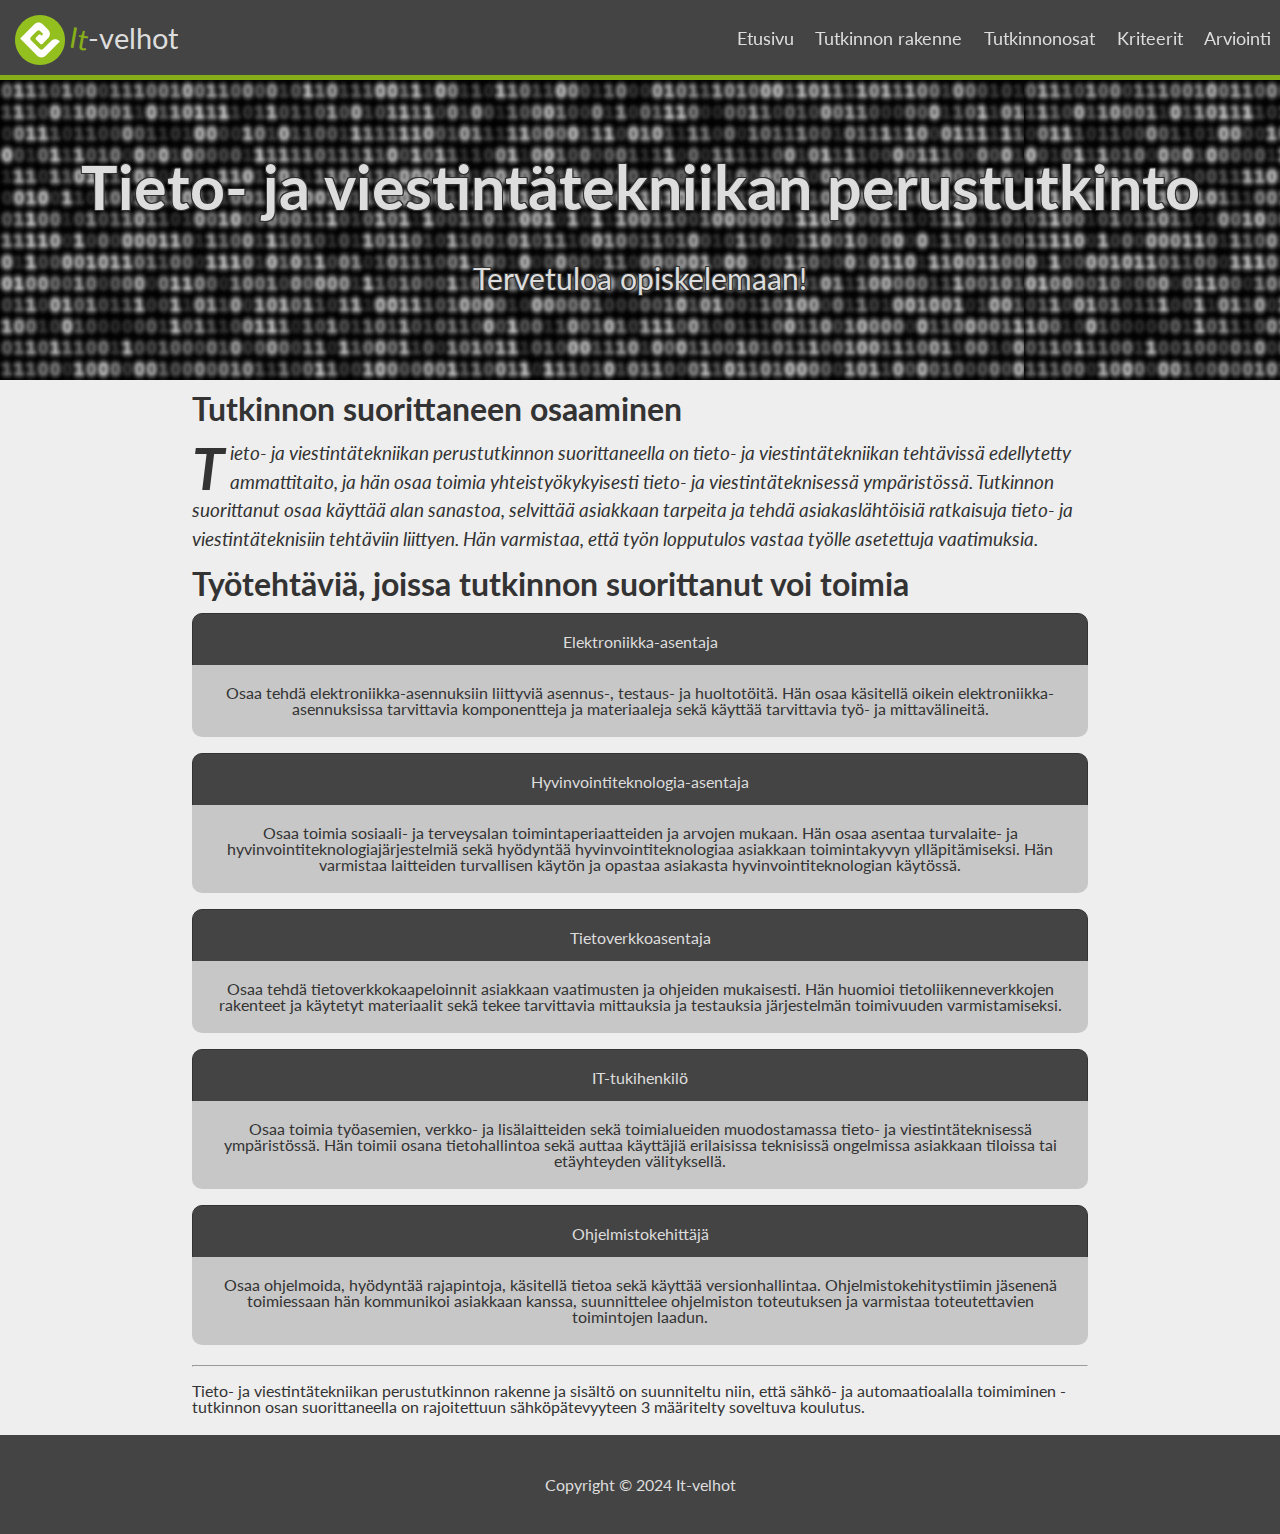
==== index.html @ 7e1d1f4e "restructuring for gh pages" ====
<!DOCTYPE html>
<html lang="fi">
<head>
    <meta charset="UTF-8">
    <meta name="viewport" content="width=device-width, initial-scale=1.0">
    <title>Etusivu</title>
    <link rel="stylesheet" href="./css/style.css">
</head>
<body>
  <header>
    <div class="logo">
      <img src="./img/esedu.svg" alt="Logo">
      <span class="v-center"><span class="highlight">It</span>-velhot</span>
    </div>
    <nav class="v-center h-right">
      <a href="index.html">Etusivu</a>
      <a href="tutkinnon-muodostuminen.html">Tutkinnon rakenne</a>
      <a href="tutkinnonosat.html">Tutkinnonosat</a>
      <a href="kriteerit.html">Kriteerit</a>
      <a href="osaamisen-arviointi.html">Arviointi</a>
    </nav>
  </header>

  <main>

    <section class="showcase">
      <h1>Tieto- ja viestintätekniikan perustutkinto</h1>
      <p>Tervetuloa opiskelemaan!</p>
    </section>

    <section class="content">
      <h1>Tutkinnon suorittaneen osaaminen</h1>
      <p class="ingressi">Tieto- ja viestintätekniikan perustutkinnon suorittaneella on tieto- ja viestintätekniikan tehtävissä edellytetty ammattitaito, ja hän osaa toimia yhteistyökykyisesti tieto- ja viestintäteknisessä ympäristössä. Tutkinnon suorittanut osaa käyttää alan sanastoa, selvittää asiakkaan tarpeita ja tehdä asiakaslähtöisiä ratkaisuja tieto- ja viestintäteknisiin tehtäviin liittyen. Hän varmistaa, että työn lopputulos vastaa työlle asetettuja vaatimuksia.</p>
    </section>

    <section class="tutkinnot">
      <h1>Työtehtäviä, joissa tutkinnon suorittanut voi toimia</h1>
      <a href="#">Elektroniikka-asentaja</a>
      <p>Osaa tehdä elektroniikka-asennuksiin liittyviä asennus-, testaus- ja huoltotöitä. Hän osaa käsitellä oikein elektroniikka-asennuksissa tarvittavia komponentteja ja materiaaleja sekä käyttää tarvittavia työ- ja mittavälineitä.</p>
      <a href="#">Hyvinvointiteknologia-asentaja</a>
      <p>Osaa toimia sosiaali- ja terveysalan toimintaperiaatteiden ja arvojen mukaan. Hän osaa asentaa turvalaite- ja hyvinvointiteknologiajärjestelmiä sekä hyödyntää hyvinvointiteknologiaa asiakkaan toimintakyvyn ylläpitämiseksi. Hän varmistaa laitteiden turvallisen käytön ja opastaa asiakasta hyvinvointiteknologian käytössä.</p>
      <a href="#">Tietoverkkoasentaja</a>
      <p>Osaa tehdä tietoverkkokaapeloinnit asiakkaan vaatimusten ja ohjeiden mukaisesti. Hän huomioi tietoliikenneverkkojen rakenteet ja käytetyt materiaalit sekä tekee tarvittavia mittauksia ja testauksia järjestelmän toimivuuden varmistamiseksi.</p>
      <a href="#">IT-tukihenkilö</a>
      <p>Osaa toimia työasemien, verkko- ja lisälaitteiden sekä toimialueiden muodostamassa tieto- ja viestintäteknisessä ympäristössä. Hän toimii osana tietohallintoa sekä auttaa käyttäjiä erilaisissa teknisissä ongelmissa asiakkaan tiloissa tai etäyhteyden välityksellä.</p>
      <a href="#">Ohjelmistokehittäjä</a>
      <p>Osaa ohjelmoida, hyödyntää rajapintoja, käsitellä tietoa sekä käyttää versionhallintaa. Ohjelmistokehitystiimin jäsenenä toimiessaan hän kommunikoi asiakkaan kanssa, suunnittelee ohjelmiston toteutuksen ja varmistaa toteutettavien toimintojen laadun.</p>
    </section>

    <section>
      <hr>
      <p>Tieto- ja viestintätekniikan perustutkinnon rakenne ja sisältö on suunniteltu niin, että sähkö- ja automaatioalalla toimiminen -tutkinnon osan suorittaneella on rajoitettuun sähköpätevyyteen 3 määritelty soveltuva koulutus.</p>
    </section>

  </main>

  <footer>
    <div class="logo">
      Copyright &copy; 2024 <span>It-velhot</span>
    </div>
  </footer>

</body>
</html>
---- css/style.css ----
/* Projektin tyylit */
@import url('https://fonts.googleapis.com/css2?family=Lato:ital,wght@0,100;0,300;0,400;0,700;0,900;1,100;1,300;1,400;1,700;1,900&display=swap');

:root {
    --teksti: #333333;
    --tausta: #eeeeee;
    --teksti-vaalea: #dddddd;
    --bg-dark: #444444;
    --bg-cell1: #C7C7C7;
    --bg-cell2: #DDDDDD;
    --highlight: #87af19;
}

* {
    box-sizing: border-box;
}

/* Yleiskäyttöisiä tyylejä */

/* Vertikaalista keskittämistä */
.v-center {
    position: absolute;
    transform: translateY(-50%);
    top: 50%;
}

/* Horisontaalinen oikea tasaus */
.h-right {
    position: absolute;
    right: 0;

}

/* Highlight */
.highlight {
    color: var(--highlight);
    display: inline-block;
    transform: rotate(10deg);
}

body {
    margin: 0;
    padding: 0;
    font-family: 'Lato', sans-serif;
    background-color: var(--tausta);
    color: var(--teksti);
}

/* Header */
header {
    z-index: 1;
    background-color: var(--bg-dark);
    color: var(--teksti-vaalea);
    padding: 10px;
    height: 80px;
    position: fixed;
    width: 100%;
    top: 0;
    border-bottom: var(--highlight) solid 5px;
}

header .logo {
    float: left;
    font-size: 1.8em;
}

header .logo img {
    height: 60px;
    padding: 5px;
    display: block;
    float: left;
}


header nav a {
    display: inline-block;
    font-size: 1.1em;
    color: var(--teksti-vaalea);
    text-decoration: none;
    padding: 30px 0.5em;
}

header nav a:hover{
    color: var(--teksti);
    background-color: var(--highlight);
}

.ingressi {
    font-size: 1.2em;
    font-style: italic;
    line-height: 1.5em;
}

.ingressi::first-letter {
    float: left;
    font-size: 3em;
    line-height: 1em;
    font-weight: bold;
    margin-right: 0.1em;
}

/* main-lohkon tyylit */
main {
    font-size: 1em;
    line-height: 1em;
    padding-top: 80px;

}

/* section-lohkon tyylit */

section {
    max-width: 900px;
    width: 70%;
    margin: 20px auto;
}

/* showcase */
.showcase {
    background-image: url("../img/binary.jpg");
    color: var(--teksti-vaalea);
    width: 100%;
    max-width: 100%;
    padding: 40px 0;
    text-align: center;
    margin: 0 auto;
    height: 300px;
    font-size: 1.9em;
    line-height: 1.7em;
    text-shadow:
        -1px -1px 0 var(--teksti),
        0   -1px 0 var(--teksti),
        1px -1px 0 var(--teksti),
        1px  0   0 var(--teksti),
        1px  1px 0 var(--teksti),
        0    1px 0 var(--teksti),
        -1px  1px 0 var(--teksti),
        -1px  0   0 var(--teksti);
}

/* Ammattitaitovaatimukset */
.ammattitaitovaatimukset {
    padding: 0px 50px;
    margin-bottom: 60px
}

.ammattitaitovaatimukset > li {
    list-style-type: none;
}

.ammattitaitovaatimukset > li > ul {
    border-left: var(--highlight) solid 5px;
    background-color: var(--bg-cell2);
}

.ammattitaitovaatimukset > li > ul > li {
    padding: 1px;
    list-style-type: square;
}

.jarjestysnumero {
    text-align: right;
    font-size: 0.7em;
}
/* Arviointi */
.tasot {
    display: block;
    text-align: center;
}

/* Tutkinnot */
.tutkinnot a{
    display: block;
    width: 100%;
    text-align: center;
    text-decoration: none;
    background-color: var(--bg-dark);
    color: var(--teksti-vaalea);
    border: 1px solid var(--teksti);
    padding: 20px;
    margin: 10px 0;
    border-radius: 10px 10px 0px 0px;
}

.tutkinnot a:hover{
    color: var(--teksti);
    background-color: var(--highlight);
}

.tutkinnot p {
    background-color:var(--bg-cell1);
    text-align: center;
    padding: 20px;
    margin-block-start: -1em;
    border-radius: 0px 0px 10px 10px;
}

footer {
    background-color: var(--bg-dark);
    color: var(--teksti-vaalea);
    padding: 40px;
    text-align: center;
}

/* Tutkinnon muodostuminen sivun tyylit*/
.tutkintonimikkeet {
    font-size: 1.1em;
}

.tutkintonimikkeet > ul{
    border-left: var(--highlight) solid 5px;
    background-color: var(--bg-cell2);
}

.tutkintonimikkeet > ul > li{
    padding: 10px;
}


/* Kriteerit listan tyylit */
.kriteerit > ul > li {
    border-left: var(--highlight) solid 10px;
    list-style-type: none;
    padding: 15px 0px;
}

.kriteerit > ul > li > h3{
    transform: rotate(-10deg);
    background-color: var(--highlight);
    color: var(--teksti-vaalea);
    font-size: 1.2em;
    width: 150px;
    height: 50px;
    padding: 10px 0.8em;
    border: 3px solid #a8ce40;
    border-radius: 70px;
    border-end-start-radius: 10px;
    border-start-end-radius: 10px;
}

.kriteerit > ul > li > ul > li{ 
    list-style-type: square;
    list-style-position: inside;
    margin-left: 40px;
    max-height: 200px;
    padding: 1em 2em;
    border-radius: 20px;
    background-color: var(--bg-cell1);
}

.kriteerit > ul > li > ul li:nth-child(even) {
    background-color: var(--bg-cell2);
  }
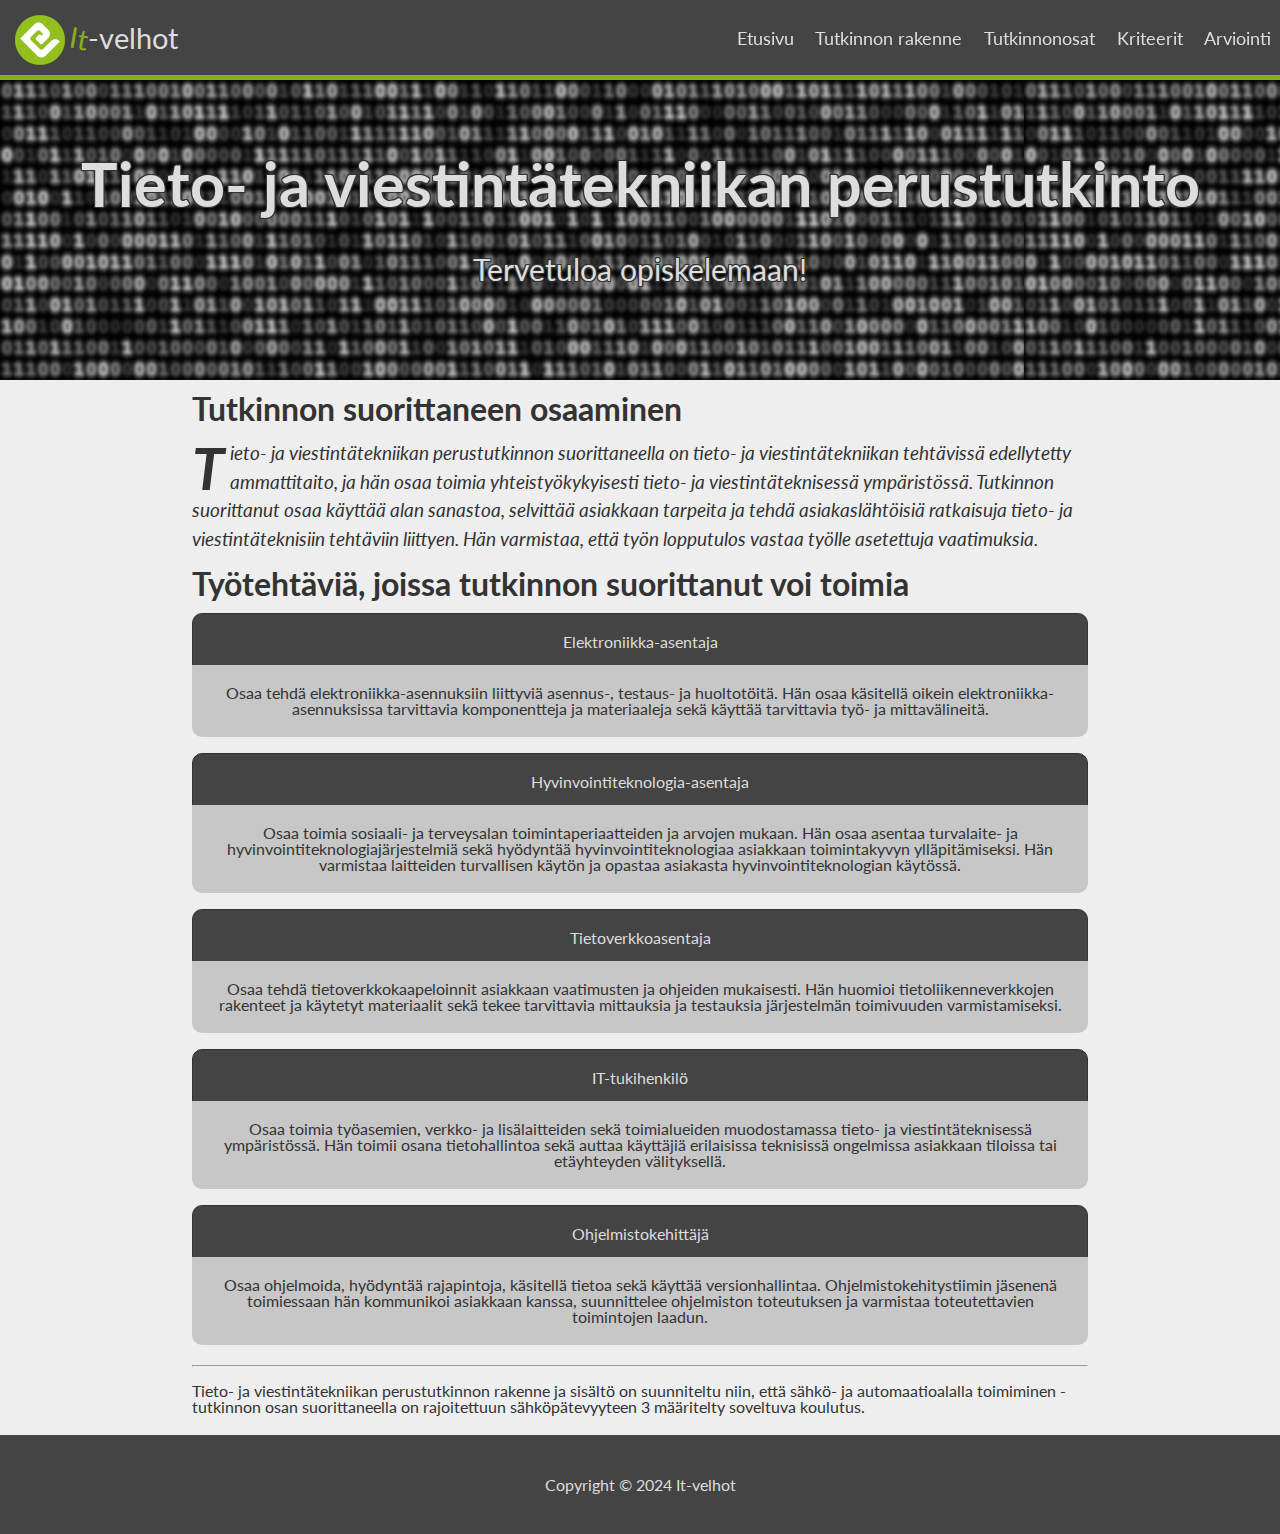
==== commit b22b7b7a: "added mobile support" ====
--- a/index.html
+++ b/index.html
@@ -5,6 +5,7 @@
     <meta name="viewport" content="width=device-width, initial-scale=1.0">
     <title>Etusivu</title>
     <link rel="stylesheet" href="./css/style.css">
+    <link rel="stylesheet" href="./css/mobiili.css">
 </head>
 <body>
   <header>
--- a/css/style.css
+++ b/css/style.css
@@ -126,7 +126,7 @@
     margin: 0 auto;
     height: 300px;
     font-size: 1.9em;
-    line-height: 1.7em;
+    line-height: 1.5em;
     text-shadow:
         -1px -1px 0 var(--teksti),
         0   -1px 0 var(--teksti),
--- a/css/mobiili.css
+++ b/css/mobiili.css
@@ -0,0 +1,35 @@
+/* Mobiili-tyylit */
+@media only screen and (max-width: 800px) {
+    /*
+    Asetetaan elementit allekkain 100% leveydelle
+    */
+    header,
+    header > div.logo,
+    header > nav,
+    header nav a,
+    section,
+    main {
+        display: block;
+        float: none;
+        width: 100%;
+        height: auto;
+        /* text-align: center; */
+        clear: both;
+        padding: 5px 0px;
+        position: relative;
+    }
+
+    header nav {
+        text-align: center;
+    }
+    
+    .v-center, .h-right {
+        display: block;
+        position: relative;
+        transform: none;
+    }
+    .kriteerit > ul > li,
+    .kriteerit > ul > li > ul > li{ 
+        margin-left: 0;
+    }
+}